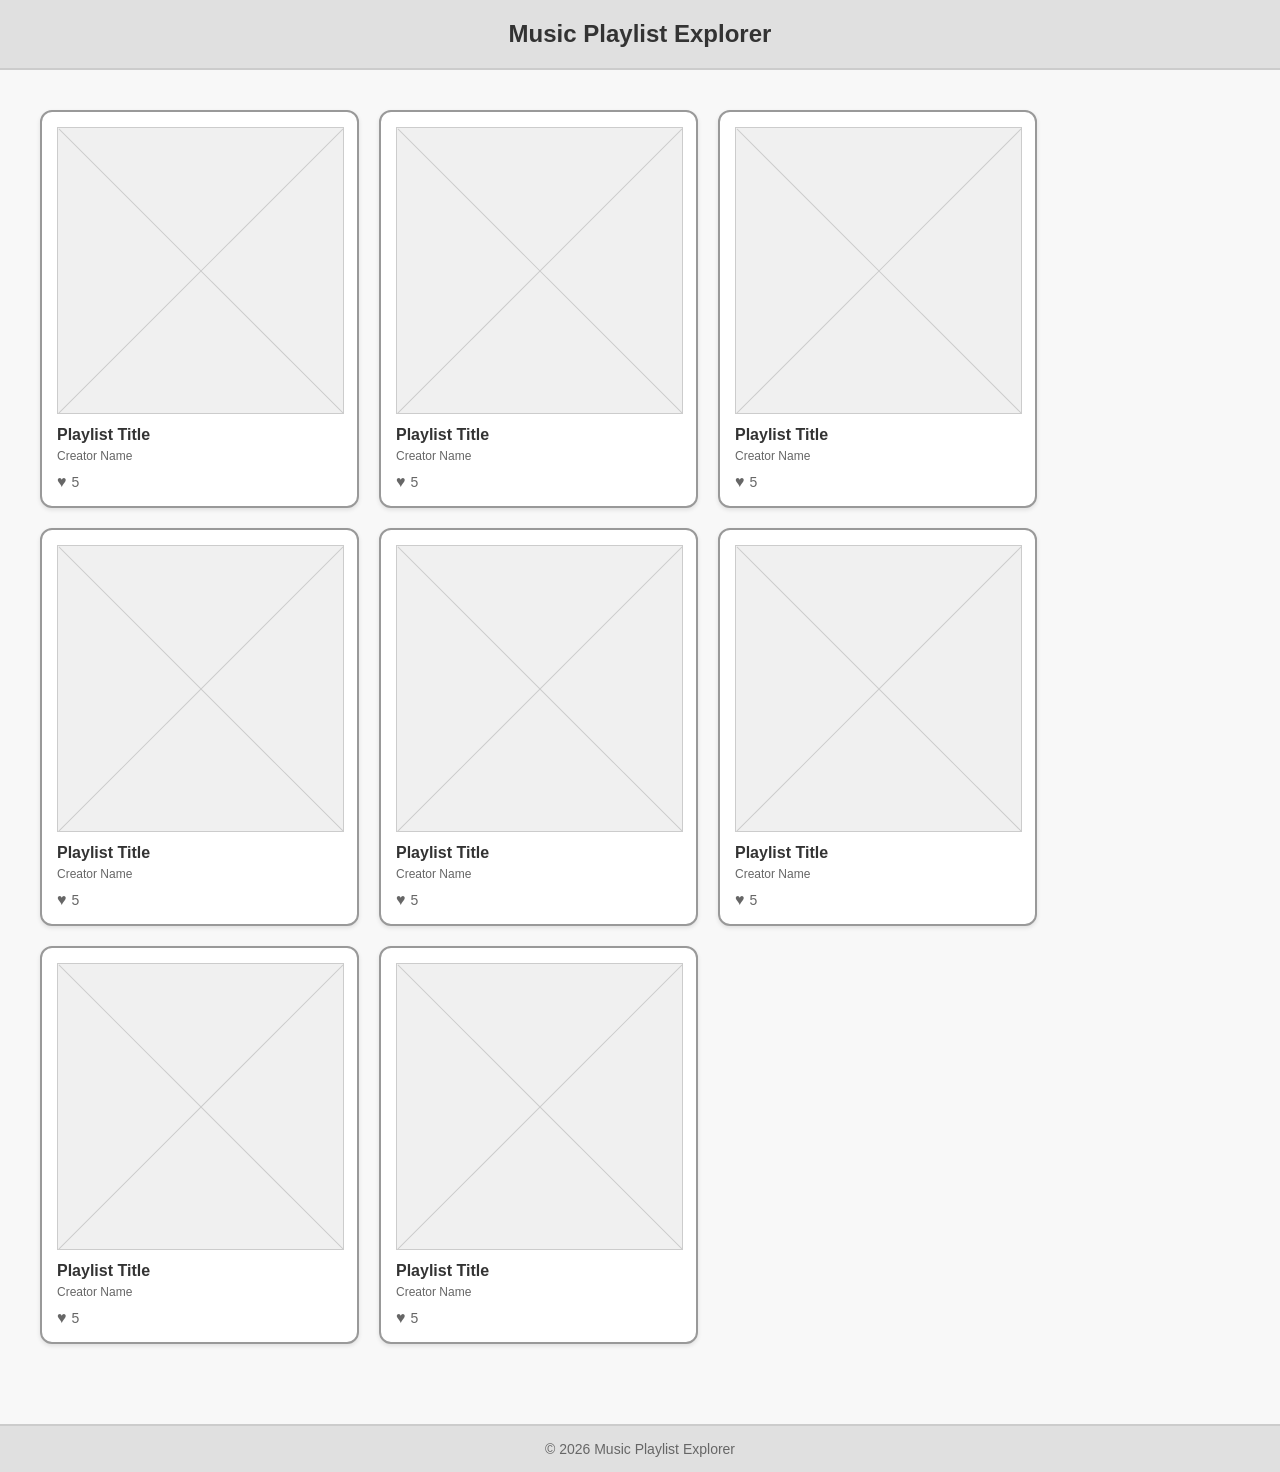
==== music-playlist-creator/index.html @ 3edfaae2 "milestone 2" ====
<!DOCTYPE html>
<html lang="en">
<head>
    <meta charset="UTF-8">
    <meta name="viewport" content="width=device-width, initial-scale=1.0">
    
    <title>Music Playlist Explorer</title>
    <link rel="icon" type="image/x-icon" href="/images/favicon.ico">
    
    <link rel="stylesheet" href="style.css">
</head>
<body>
    <!-- Header section -->
    <header>
        <h1>Music Playlist Explorer</h1>
    </header>

    <!-- Main content section -->
    <main>
        <section class="all-playlists">
            <!-- Container for all playlist cards -->
            <div class="playlist-cards">

                <!-- Card 1 -->
                <div class="card">
                    <div class="card-image">
                        <!-- Placeholder for cover image -->
                    </div>
                    <h3 class="playlist-title">Playlist Title</h3>
                    <p class="creator-name">Creator Name</p>
                    <div class="likes">
                        <span class="heart">♥</span>
                        <span class="like-count">5</span>
                    </div>
                </div>

                <!-- Card 2 -->
                <div class="card">
                    <div class="card-image"></div>
                    <h3 class="playlist-title">Playlist Title</h3>
                    <p class="creator-name">Creator Name</p>
                    <div class="likes">
                        <span class="heart">♥</span>
                        <span class="like-count">5</span>
                    </div>
                </div>

                <!-- Card 3 -->
                <div class="card">
                    <div class="card-image"></div>
                    <h3 class="playlist-title">Playlist Title</h3>
                    <p class="creator-name">Creator Name</p>
                    <div class="likes">
                        <span class="heart">♥</span>
                        <span class="like-count">5</span>
                    </div>
                </div>

                <!-- Card 4 -->
                <div class="card">
                    <div class="card-image"></div>
                    <h3 class="playlist-title">Playlist Title</h3>
                    <p class="creator-name">Creator Name</p>
                    <div class="likes">
                        <span class="heart">♥</span>
                        <span class="like-count">5</span>
                    </div>
                </div>

                <!-- Card 5 -->
                <div class="card">
                    <div class="card-image"></div>
                    <h3 class="playlist-title">Playlist Title</h3>
                    <p class="creator-name">Creator Name</p>
                    <div class="likes">
                        <span class="heart">♥</span>
                        <span class="like-count">5</span>
                    </div>
                </div>

                <!-- Card 6 -->
                <div class="card">
                    <div class="card-image"></div>
                    <h3 class="playlist-title">Playlist Title</h3>
                    <p class="creator-name">Creator Name</p>
                    <div class="likes">
                        <span class="heart">♥</span>
                        <span class="like-count">5</span>
                    </div>
                </div>

                <!-- Card 7 -->
                <div class="card">
                    <div class="card-image"></div>
                    <h3 class="playlist-title">Playlist Title</h3>
                    <p class="creator-name">Creator Name</p>
                    <div class="likes">
                        <span class="heart">♥</span>
                        <span class="like-count">5</span>
                    </div>
                </div>

                <!-- Card 8 -->
                <div class="card">
                    <div class="card-image"></div>
                    <h3 class="playlist-title">Playlist Title</h3>
                    <p class="creator-name">Creator Name</p>
                    <div class="likes">
                        <span class="heart">♥</span>
                        <span class="like-count">5</span>
                    </div>
                </div>

            </div>
        </section>
    </main>

    <!-- Modal overlay -->
    <div class="modal-overlay" id="modal-overlay">
        <!-- Modal content -->
        <div class="modal-content" id="modal-content">
            <div class="modal-header">
                <div class="modal-image"></div>
                <div class="modal-info">
                    <h2 class="modal-playlist-title">Playlist Title</h2>
                    <p class="modal-creator-name">Creator Name</p>
                </div>
            </div>

            <!-- Song list -->
            <div class="song-list">
                <!-- Song 1 -->
                <div class="song-item">
                    <div class="song-image"></div>
                    <div class="song-details">
                        <h4 class="song-title">Song Title</h4>
                        <p class="artist-name">Artist Name</p>
                        <p class="album-name">Album Name</p>
                    </div>
                    <span class="song-duration">0:00</span>
                </div>

                <!-- Song 2 -->
                <div class="song-item">
                    <div class="song-image"></div>
                    <div class="song-details">
                        <h4 class="song-title">Song Title</h4>
                        <p class="artist-name">Artist Name</p>
                        <p class="album-name">Album Name</p>
                    </div>
                    <span class="song-duration">0:00</span>
                </div>

                <!-- Song 3 -->
                <div class="song-item">
                    <div class="song-image"></div>
                    <div class="song-details">
                        <h4 class="song-title">Song Title</h4>
                        <p class="artist-name">Artist Name</p>
                        <p class="album-name">Album Name</p>
                    </div>
                    <span class="song-duration">0:00</span>
                </div>
            </div>
        </div>
    </div>

    <!-- Footer section -->
    <footer>
        <p>&copy; 2026 Music Playlist Explorer</p>
    </footer>
    <script src="data/data.js"></script>
    <script src="script.js"></script>
</body>
</html>
---- music-playlist-creator/style.css ----
/* Define Arial for a slick website and and add gray background to emphasize slickness*/
body {
    font-family: 'Arial', sans-serif;
    margin: 0;
    padding: 0;
    background-color: #f8f8f8;
}

/* Ensure header is biggest, most noticable part of the screen and centered  */
header {
    background-color: #e0e0e0;
    padding: 20px;
    border-bottom: 2px solid #ccc;
    text-align: center;
}

header h1 {
    margin: 0;
    font-size: 24px;
    color: #333;
}

/* Main content area */
main {
    padding: 40px 20px;
}

/* Organize each card in Flexbox grid setup */
.playlist-cards {
    display: flex;
    flex-wrap: wrap;
    gap: 20px;
    max-width: 1200px;
    margin: 0 auto;
}

/* Make card seem noticeable with bordering/hovering effect, making site look more responsive */
.card {
    background-color: white;
    border: 2px solid #999;
    border-radius: 12px;
    padding: 15px;
    box-shadow: 0 2px 4px rgba(0, 0, 0, 0.1);
    flex: 0 0 calc(25% - 15px);
    cursor: pointer;
    transition: transform 0.3s, box-shadow 0.3s;
}

/* Card hover effect */
.card:hover {
    transform: translateY(-8px);
    box-shadow: 0 8px 16px rgba(0, 0, 0, 0.2);
}

/* Card image also is place sharply into the card container to fit the aligned grid view*/
.card-image {
    width: 100%;
    aspect-ratio: 1 / 1;
    background-color: #f0f0f0;
    border: 1px solid #ccc;
    margin-bottom: 12px;
    position: relative;
}

/* X pattern for placeholder image */
.card-image::before,
.card-image::after {
    content: '';
    position: absolute;
    background-color: #ccc;
    width: 1px;
    height: 141%;
    top: 50%;
    left: 50%;
}

.card-image::before {
    transform: translate(-50%, -50%) rotate(45deg);
}

.card-image::after {
    transform: translate(-50%, -50%) rotate(-45deg);
}

/* Playlist title */
.playlist-title {
    margin: 0 0 5px 0;
    font-size: 16px;
    color: #333;
    font-weight: bold;
}

/* Further defining song features based on flexbox to make text look clean */
.creator-name {
    margin: 0 0 10px 0;
    font-size: 12px;
    color: #666;
}

/* Likes section */
.likes {
    display: flex;
    align-items: center;
    gap: 5px;
    font-size: 14px;
}

.heart {
    color: #666;
    font-size: 16px;
}

.like-count {
    color: #666;
}

/* Centered footer that has grey background matching with top with dark text to indicate the end of the page + small information about company*/
footer {
    background-color: #e0e0e0;
    padding: 15px;
    text-align: center;
    border-top: 2px solid #ccc;
    margin-top: 40px;
}

footer p {
    margin: 0;
    color: #666;
    font-size: 14px;
}

/* Modal overlay - covers entire screen and again is centered to become more noticable for the user and makes the whole website seem more dynamic */
.modal-overlay {
    display: none;
    position: fixed;
    top: 0;
    left: 0;
    width: 100%;
    height: 100%;
    background-color: rgba(0, 0, 0, 0.5);
    z-index: 1000;
    justify-content: center;
    align-items: center;
}

.modal-overlay.active {
    display: flex;
}

/* Modal content box */
.modal-content {
    background-color: white;
    border-radius: 12px;
    padding: 30px;
    max-width: 600px;
    width: 90%;
    max-height: 80vh;
    overflow-y: auto;
    box-shadow: 0 4px 20px rgba(0, 0, 0, 0.3);
}

/* Modal header section */
.modal-header {
    display: flex;
    gap: 20px;
    margin-bottom: 30px;
}

/* Modal playlist cover image */
.modal-image {
    width: 150px;
    height: 150px;
    flex-shrink: 0;
    background-color: #f0f0f0;
    border: 1px solid #ccc;
    position: relative;
}

/* X pattern for modal image placeholder */
.modal-image::before,
.modal-image::after {
    content: '';
    position: absolute;
    background-color: #ccc;
    width: 1px;
    height: 141%;
    top: 50%;
    left: 50%;
}

.modal-image::before {
    transform: translate(-50%, -50%) rotate(45deg);
}

.modal-image::after {
    transform: translate(-50%, -50%) rotate(-45deg);
}

/* Modal info section */
.modal-info {
    display: flex;
    flex-direction: column;
    justify-content: center;
}

.modal-playlist-title {
    margin: 0 0 8px 0;
    font-size: 24px;
    color: #333;
}

.modal-creator-name {
    margin: 0;
    font-size: 16px;
    color: #666;
}

/* Song list container - showing each song in a down grid view including key features like 
song title, author, and album name */
.song-list {
    display: flex;
    flex-direction: column;
    gap: 15px;
}

/* Individual song item */
.song-item {
    display: flex;
    align-items: center;
    gap: 15px;
    padding: 12px;
    border: 1px solid #ddd;
    border-radius: 8px;
    background-color: #fafafa;
    cursor: pointer;
    transition: transform 0.3s, box-shadow 0.3s;
}

/* Song item hover effect */
.song-item:hover {
    transform: translateY(-8px);
    box-shadow: 0 4px 12px rgba(0, 0, 0, 0.15);
}

/* Song thumbnail image */
.song-image {
    width: 60px;
    height: 60px;
    flex-shrink: 0;
    background-color: #f0f0f0;
    border: 1px solid #ccc;
    position: relative;
}

/* X pattern for song image placeholder */
.song-image::before,
.song-image::after {
    content: '';
    position: absolute;
    background-color: #ccc;
    width: 1px;
    height: 141%;
    top: 50%;
    left: 50%;
}

.song-image::before {
    transform: translate(-50%, -50%) rotate(45deg);
}

.song-image::after {
    transform: translate(-50%, -50%) rotate(-45deg);
}

/* Song details section */
.song-details {
    flex: 1;
}

.song-title {
    margin: 0 0 4px 0;
    font-size: 14px;
    color: #333;
    font-weight: bold;
}

.artist-name {
    margin: 0 0 2px 0;
    font-size: 12px;
    color: #666;
}

.album-name {
    margin: 0;
    font-size: 12px;
    color: #999;
}

/* Song duration */
.song-duration {
    font-size: 12px;
    color: #666;
    margin-left: auto;
}
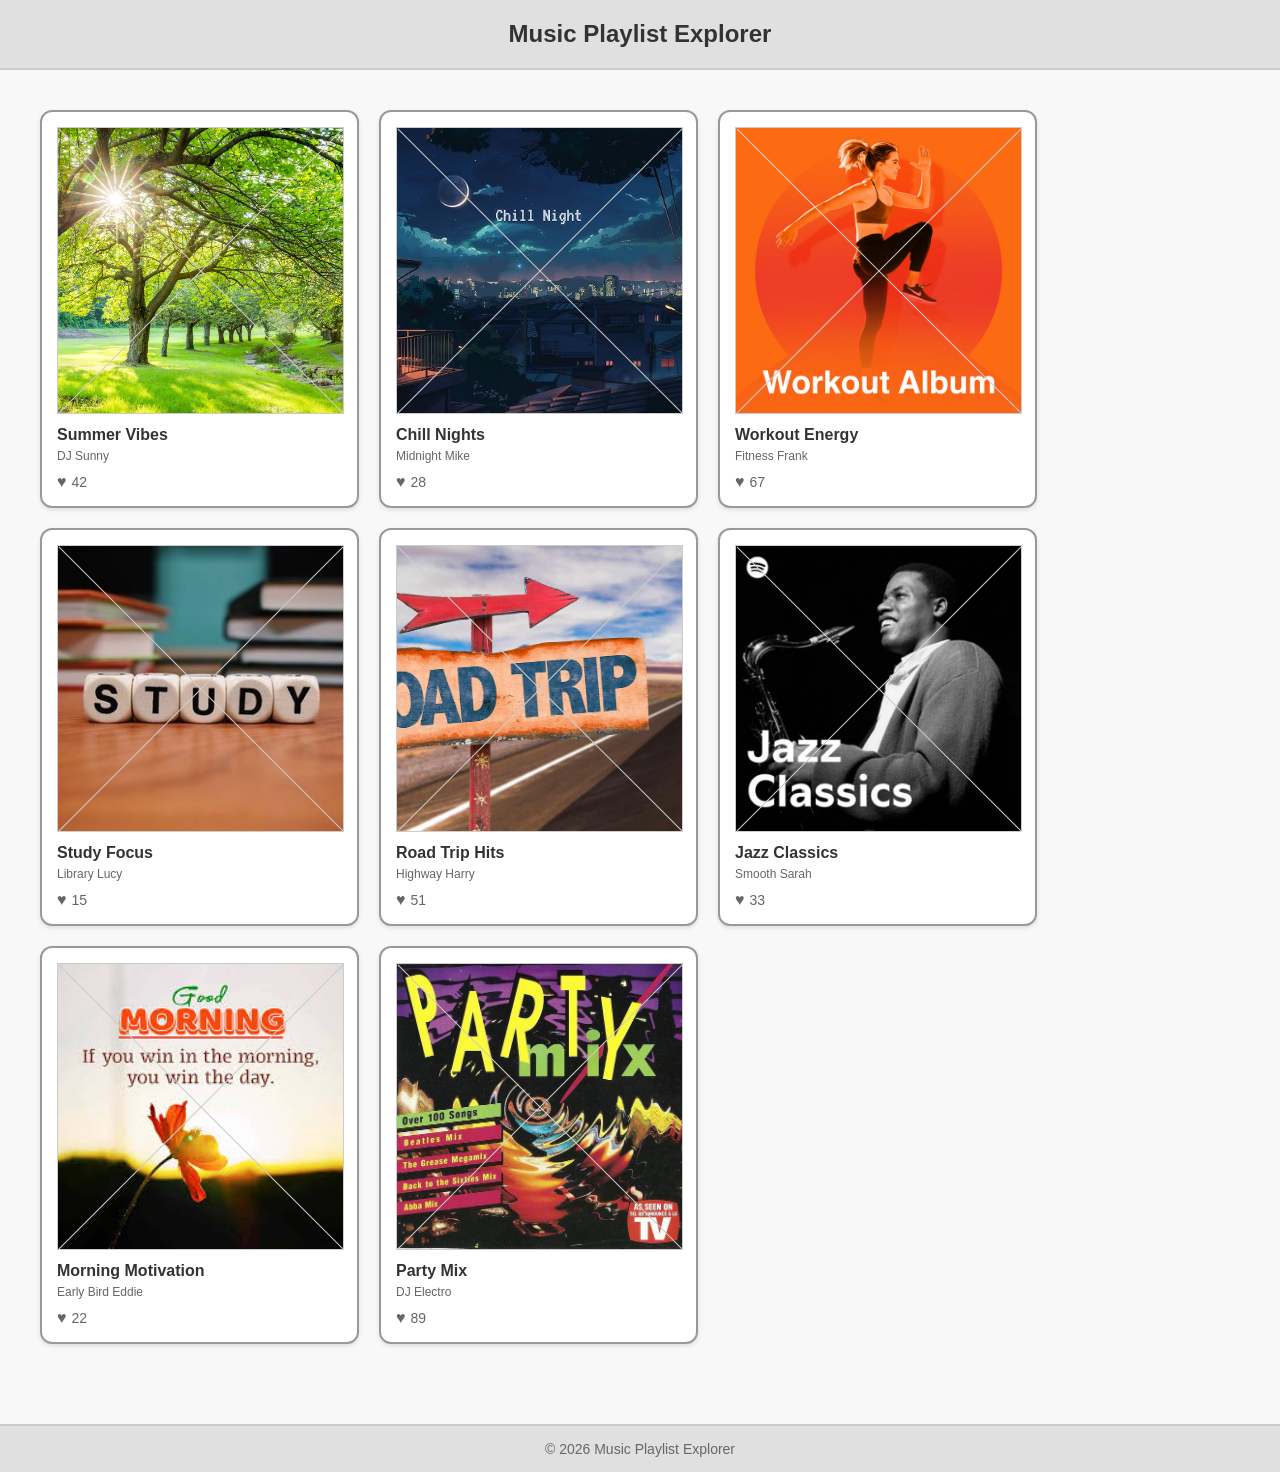
==== commit 35864628: "milestone 3" ====
--- a/music-playlist-creator/index.html
+++ b/music-playlist-creator/index.html
@@ -18,100 +18,8 @@
     <!-- Main content section -->
     <main>
         <section class="all-playlists">
-            <!-- Container for all playlist cards -->
-            <div class="playlist-cards">
-
-                <!-- Card 1 -->
-                <div class="card">
-                    <div class="card-image">
-                        <!-- Placeholder for cover image -->
-                    </div>
-                    <h3 class="playlist-title">Playlist Title</h3>
-                    <p class="creator-name">Creator Name</p>
-                    <div class="likes">
-                        <span class="heart">♥</span>
-                        <span class="like-count">5</span>
-                    </div>
-                </div>
-
-                <!-- Card 2 -->
-                <div class="card">
-                    <div class="card-image"></div>
-                    <h3 class="playlist-title">Playlist Title</h3>
-                    <p class="creator-name">Creator Name</p>
-                    <div class="likes">
-                        <span class="heart">♥</span>
-                        <span class="like-count">5</span>
-                    </div>
-                </div>
-
-                <!-- Card 3 -->
-                <div class="card">
-                    <div class="card-image"></div>
-                    <h3 class="playlist-title">Playlist Title</h3>
-                    <p class="creator-name">Creator Name</p>
-                    <div class="likes">
-                        <span class="heart">♥</span>
-                        <span class="like-count">5</span>
-                    </div>
-                </div>
-
-                <!-- Card 4 -->
-                <div class="card">
-                    <div class="card-image"></div>
-                    <h3 class="playlist-title">Playlist Title</h3>
-                    <p class="creator-name">Creator Name</p>
-                    <div class="likes">
-                        <span class="heart">♥</span>
-                        <span class="like-count">5</span>
-                    </div>
-                </div>
-
-                <!-- Card 5 -->
-                <div class="card">
-                    <div class="card-image"></div>
-                    <h3 class="playlist-title">Playlist Title</h3>
-                    <p class="creator-name">Creator Name</p>
-                    <div class="likes">
-                        <span class="heart">♥</span>
-                        <span class="like-count">5</span>
-                    </div>
-                </div>
-
-                <!-- Card 6 -->
-                <div class="card">
-                    <div class="card-image"></div>
-                    <h3 class="playlist-title">Playlist Title</h3>
-                    <p class="creator-name">Creator Name</p>
-                    <div class="likes">
-                        <span class="heart">♥</span>
-                        <span class="like-count">5</span>
-                    </div>
-                </div>
-
-                <!-- Card 7 -->
-                <div class="card">
-                    <div class="card-image"></div>
-                    <h3 class="playlist-title">Playlist Title</h3>
-                    <p class="creator-name">Creator Name</p>
-                    <div class="likes">
-                        <span class="heart">♥</span>
-                        <span class="like-count">5</span>
-                    </div>
-                </div>
-
-                <!-- Card 8 -->
-                <div class="card">
-                    <div class="card-image"></div>
-                    <h3 class="playlist-title">Playlist Title</h3>
-                    <p class="creator-name">Creator Name</p>
-                    <div class="likes">
-                        <span class="heart">♥</span>
-                        <span class="like-count">5</span>
-                    </div>
-                </div>
-
-            </div>
+            <!-- Container for all playlist cards (populated by JavaScript) -->
+            <div class="playlist-cards"></div>
         </section>
     </main>
 
@@ -169,7 +77,6 @@
     <footer>
         <p>&copy; 2026 Music Playlist Explorer</p>
     </footer>
-    <script src="data/data.js"></script>
     <script src="script.js"></script>
 </body>
 </html>
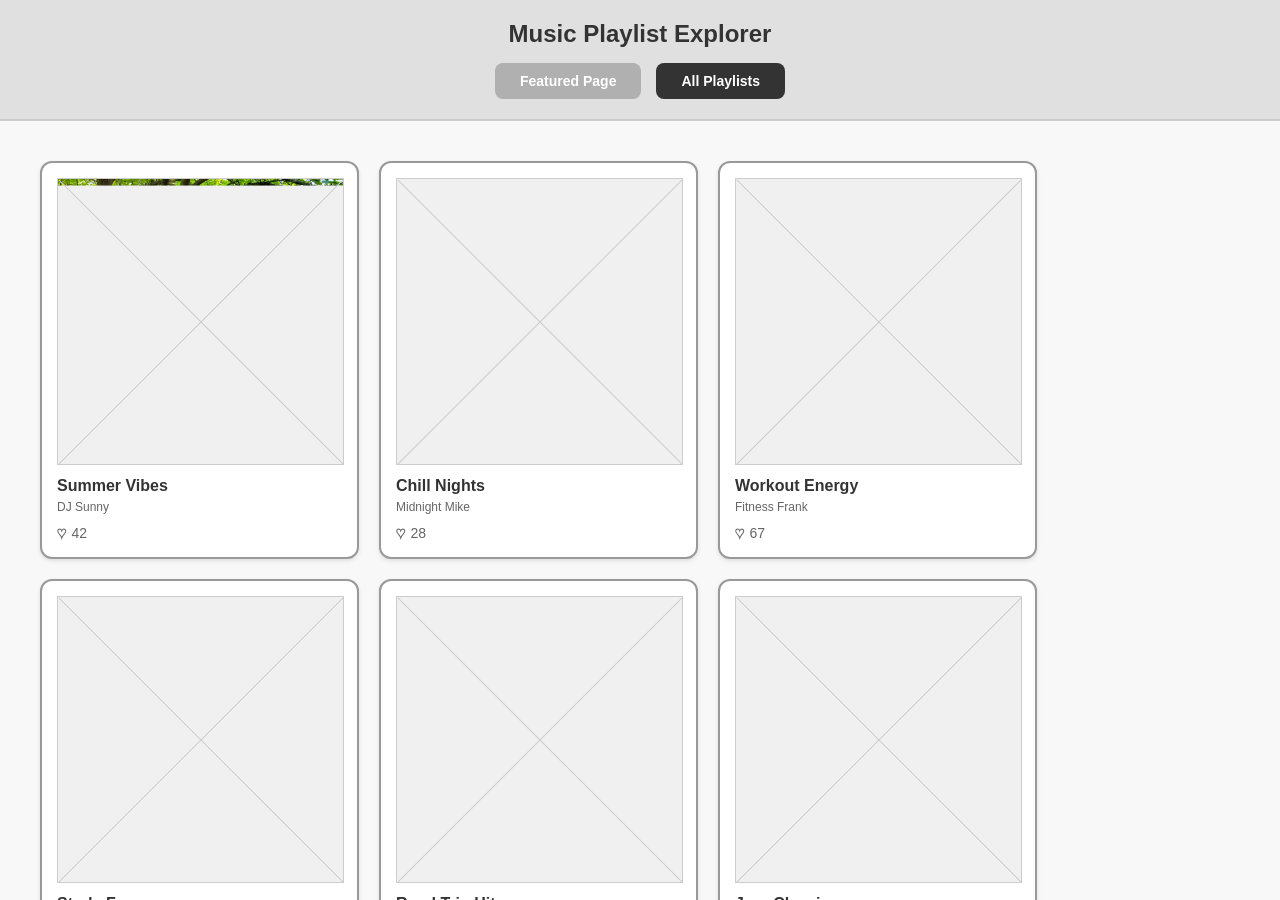
==== commit 5029d7d8: "up until milestone 8" ====
--- a/music-playlist-creator/index.html
+++ b/music-playlist-creator/index.html
@@ -3,80 +3,10 @@
 <head>
     <meta charset="UTF-8">
     <meta name="viewport" content="width=device-width, initial-scale=1.0">
-    
     <title>Music Playlist Explorer</title>
-    <link rel="icon" type="image/x-icon" href="/images/favicon.ico">
-    
-    <link rel="stylesheet" href="style.css">
+    <meta http-equiv="refresh" content="0; url=allPlaylists.html">
 </head>
 <body>
-    <!-- Header section -->
-    <header>
-        <h1>Music Playlist Explorer</h1>
-    </header>
-
-    <!-- Main content section -->
-    <main>
-        <section class="all-playlists">
-            <!-- Container for all playlist cards (populated by JavaScript) -->
-            <div class="playlist-cards"></div>
-        </section>
-    </main>
-
-    <!-- Modal overlay -->
-    <div class="modal-overlay" id="modal-overlay">
-        <!-- Modal content -->
-        <div class="modal-content" id="modal-content">
-            <div class="modal-header">
-                <div class="modal-image"></div>
-                <div class="modal-info">
-                    <h2 class="modal-playlist-title">Playlist Title</h2>
-                    <p class="modal-creator-name">Creator Name</p>
-                </div>
-            </div>
-
-            <!-- Song list -->
-            <div class="song-list">
-                <!-- Song 1 -->
-                <div class="song-item">
-                    <div class="song-image"></div>
-                    <div class="song-details">
-                        <h4 class="song-title">Song Title</h4>
-                        <p class="artist-name">Artist Name</p>
-                        <p class="album-name">Album Name</p>
-                    </div>
-                    <span class="song-duration">0:00</span>
-                </div>
-
-                <!-- Song 2 -->
-                <div class="song-item">
-                    <div class="song-image"></div>
-                    <div class="song-details">
-                        <h4 class="song-title">Song Title</h4>
-                        <p class="artist-name">Artist Name</p>
-                        <p class="album-name">Album Name</p>
-                    </div>
-                    <span class="song-duration">0:00</span>
-                </div>
-
-                <!-- Song 3 -->
-                <div class="song-item">
-                    <div class="song-image"></div>
-                    <div class="song-details">
-                        <h4 class="song-title">Song Title</h4>
-                        <p class="artist-name">Artist Name</p>
-                        <p class="album-name">Album Name</p>
-                    </div>
-                    <span class="song-duration">0:00</span>
-                </div>
-            </div>
-        </div>
-    </div>
-
-    <!-- Footer section -->
-    <footer>
-        <p>&copy; 2026 Music Playlist Explorer</p>
-    </footer>
-    <script src="script.js"></script>
+    <p>Redirecting to <a href="allPlaylists.html">All Playlists</a>...</p>
 </body>
 </html>
